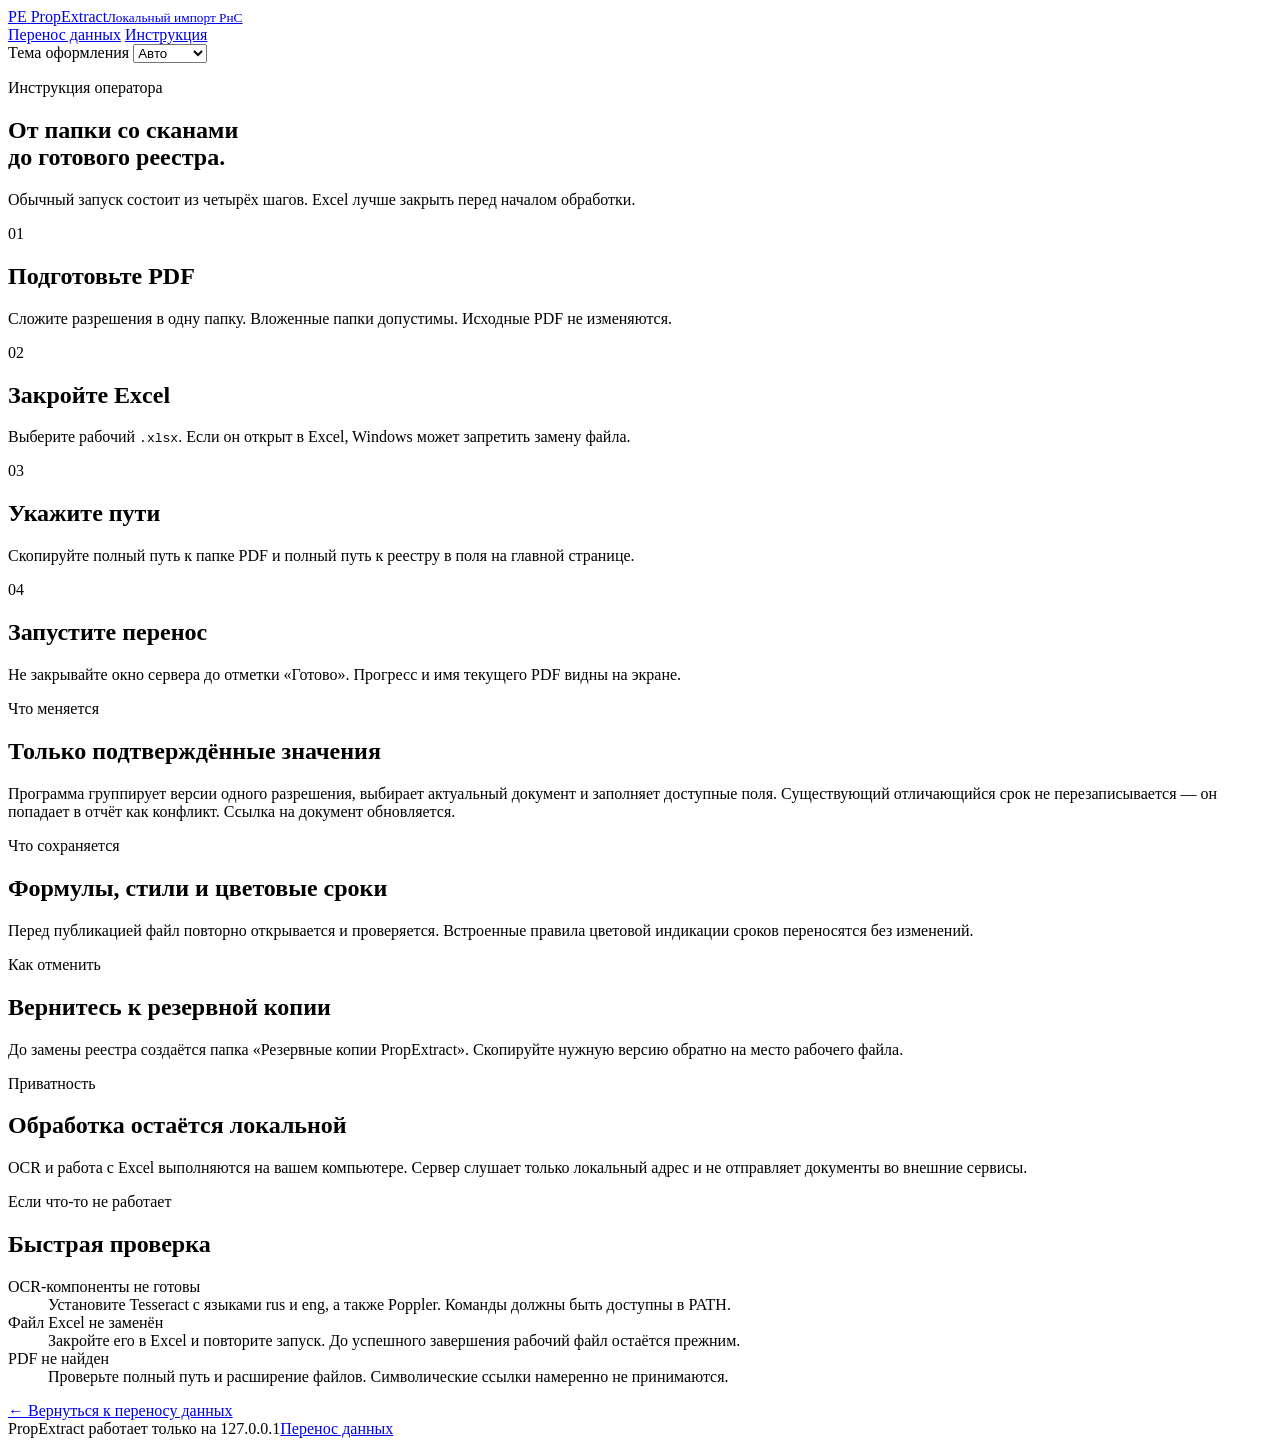
==== rns_import_server/static/help.html @ 09447021 "Build local PropExtract admin interface" ====
<!doctype html>
<html lang="ru" data-theme="auto">
<head>
  <meta charset="utf-8">
  <meta name="viewport" content="width=device-width, initial-scale=1">
  <meta name="color-scheme" content="light dark">
  <title>Инструкция — PropExtract</title>
  <link rel="stylesheet" href="/assets/app.css">
  <script src="/assets/app.js" defer></script>
</head>
<body>
  <header class="topbar">
    <a class="brand" href="/" aria-label="PropExtract, главная">
      <span class="brand-mark" aria-hidden="true">P<span>E</span></span>
      <span>PropExtract<small>Локальный импорт РнС</small></span>
    </a>
    <nav aria-label="Основная навигация">
      <a class="nav-link" href="/">Перенос данных</a>
      <a class="nav-link active" href="/help">Инструкция</a>
    </nav>
    <label class="theme-control">
      <span class="sr-only">Тема оформления</span>
      <select id="theme-select" aria-label="Тема оформления">
        <option value="auto">Авто</option>
        <option value="light">Светлая</option>
        <option value="dark">Тёмная</option>
      </select>
    </label>
  </header>

  <main class="shell help-shell">
    <section class="help-title">
      <p class="eyebrow">Инструкция оператора</p>
      <h1>От папки со сканами<br>до готового реестра.</h1>
      <p class="lead">Обычный запуск состоит из четырёх шагов. Excel лучше закрыть перед началом обработки.</p>
    </section>

    <section class="guide-grid" aria-label="Порядок работы">
      <article><span>01</span><h2>Подготовьте PDF</h2><p>Сложите разрешения в одну папку. Вложенные папки допустимы. Исходные PDF не изменяются.</p></article>
      <article><span>02</span><h2>Закройте Excel</h2><p>Выберите рабочий <code>.xlsx</code>. Если он открыт в Excel, Windows может запретить замену файла.</p></article>
      <article><span>03</span><h2>Укажите пути</h2><p>Скопируйте полный путь к папке PDF и полный путь к реестру в поля на главной странице.</p></article>
      <article><span>04</span><h2>Запустите перенос</h2><p>Не закрывайте окно сервера до отметки «Готово». Прогресс и имя текущего PDF видны на экране.</p></article>
    </section>

    <section class="explain-grid">
      <article class="explain-card">
        <p class="eyebrow">Что меняется</p>
        <h2>Только подтверждённые значения</h2>
        <p>Программа группирует версии одного разрешения, выбирает актуальный документ и заполняет доступные поля. Существующий отличающийся срок не перезаписывается — он попадает в отчёт как конфликт. Ссылка на документ обновляется.</p>
      </article>
      <article class="explain-card">
        <p class="eyebrow">Что сохраняется</p>
        <h2>Формулы, стили и цветовые сроки</h2>
        <p>Перед публикацией файл повторно открывается и проверяется. Встроенные правила цветовой индикации сроков переносятся без изменений.</p>
      </article>
      <article class="explain-card">
        <p class="eyebrow">Как отменить</p>
        <h2>Вернитесь к резервной копии</h2>
        <p>До замены реестра создаётся папка «Резервные копии PropExtract». Скопируйте нужную версию обратно на место рабочего файла.</p>
      </article>
      <article class="explain-card">
        <p class="eyebrow">Приватность</p>
        <h2>Обработка остаётся локальной</h2>
        <p>OCR и работа с Excel выполняются на вашем компьютере. Сервер слушает только локальный адрес и не отправляет документы во внешние сервисы.</p>
      </article>
    </section>

    <section class="troubleshooting">
      <div><p class="eyebrow">Если что-то не работает</p><h2>Быстрая проверка</h2></div>
      <dl>
        <dt>OCR-компоненты не готовы</dt><dd>Установите Tesseract с языками rus и eng, а также Poppler. Команды должны быть доступны в PATH.</dd>
        <dt>Файл Excel не заменён</dt><dd>Закройте его в Excel и повторите запуск. До успешного завершения рабочий файл остаётся прежним.</dd>
        <dt>PDF не найден</dt><dd>Проверьте полный путь и расширение файлов. Символические ссылки намеренно не принимаются.</dd>
      </dl>
    </section>

    <a class="back-button" href="/">← Вернуться к переносу данных</a>
  </main>

  <footer><span>PropExtract работает только на 127.0.0.1</span><a href="/">Перенос данных</a></footer>
</body>
</html>
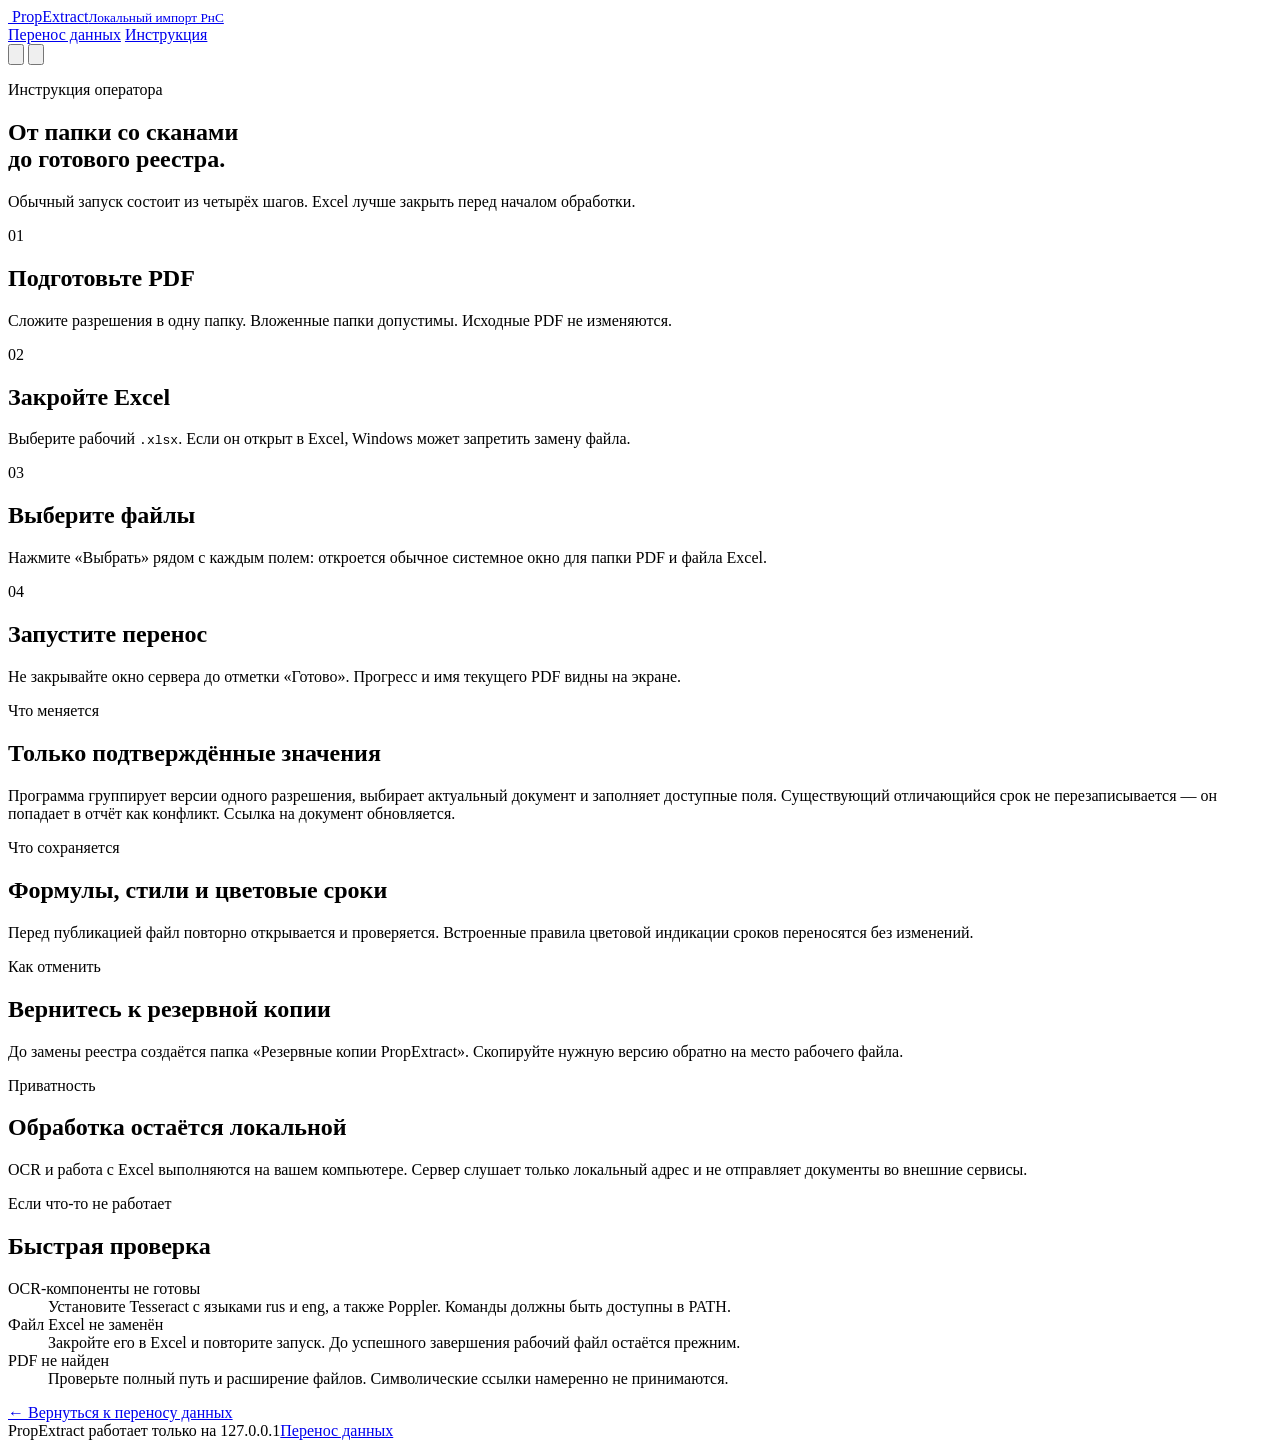
==== commit 0f398f3c: "Add native path pickers and refreshed branding" ====
--- a/rns_import_server/static/help.html
+++ b/rns_import_server/static/help.html
@@ -5,27 +5,28 @@
   <meta name="viewport" content="width=device-width, initial-scale=1">
   <meta name="color-scheme" content="light dark">
   <title>Инструкция — PropExtract</title>
+  <link rel="icon" href="/favicon.png" type="image/png">
   <link rel="stylesheet" href="/assets/app.css">
   <script src="/assets/app.js" defer></script>
 </head>
 <body>
   <header class="topbar">
     <a class="brand" href="/" aria-label="PropExtract, главная">
-      <span class="brand-mark" aria-hidden="true">P<span>E</span></span>
+      <img class="brand-mark" src="/assets/logo.png" alt="">
       <span>PropExtract<small>Локальный импорт РнС</small></span>
     </a>
     <nav aria-label="Основная навигация">
       <a class="nav-link" href="/">Перенос данных</a>
       <a class="nav-link active" href="/help">Инструкция</a>
     </nav>
-    <label class="theme-control">
-      <span class="sr-only">Тема оформления</span>
-      <select id="theme-select" aria-label="Тема оформления">
-        <option value="auto">Авто</option>
-        <option value="light">Светлая</option>
-        <option value="dark">Тёмная</option>
-      </select>
-    </label>
+    <div class="theme-control" role="group" aria-label="Тема оформления">
+      <button class="theme-button" type="button" data-theme-choice="light" aria-label="Светлая тема" title="Светлая тема">
+        <svg viewBox="0 0 24 24" aria-hidden="true"><circle cx="12" cy="12" r="4"></circle><path d="M12 2v2M12 20v2M4.93 4.93l1.42 1.42M17.65 17.65l1.42 1.42M2 12h2M20 12h2M4.93 19.07l1.42-1.42M17.65 6.35l1.42-1.42"></path></svg>
+      </button>
+      <button class="theme-button" type="button" data-theme-choice="dark" aria-label="Тёмная тема" title="Тёмная тема">
+        <svg viewBox="0 0 24 24" aria-hidden="true"><path d="M20.2 15.3A8.5 8.5 0 0 1 8.7 3.8 8.5 8.5 0 1 0 20.2 15.3Z"></path><path class="spark" d="m17.5 3 .45 1.05L19 4.5l-1.05.45L17.5 6l-.45-1.05L16 4.5l1.05-.45L17.5 3Z"></path></svg>
+      </button>
+    </div>
   </header>
 
   <main class="shell help-shell">
@@ -38,7 +39,7 @@
     <section class="guide-grid" aria-label="Порядок работы">
       <article><span>01</span><h2>Подготовьте PDF</h2><p>Сложите разрешения в одну папку. Вложенные папки допустимы. Исходные PDF не изменяются.</p></article>
       <article><span>02</span><h2>Закройте Excel</h2><p>Выберите рабочий <code>.xlsx</code>. Если он открыт в Excel, Windows может запретить замену файла.</p></article>
-      <article><span>03</span><h2>Укажите пути</h2><p>Скопируйте полный путь к папке PDF и полный путь к реестру в поля на главной странице.</p></article>
+      <article><span>03</span><h2>Выберите файлы</h2><p>Нажмите «Выбрать» рядом с каждым полем: откроется обычное системное окно для папки PDF и файла Excel.</p></article>
       <article><span>04</span><h2>Запустите перенос</h2><p>Не закрывайте окно сервера до отметки «Готово». Прогресс и имя текущего PDF видны на экране.</p></article>
     </section>
 
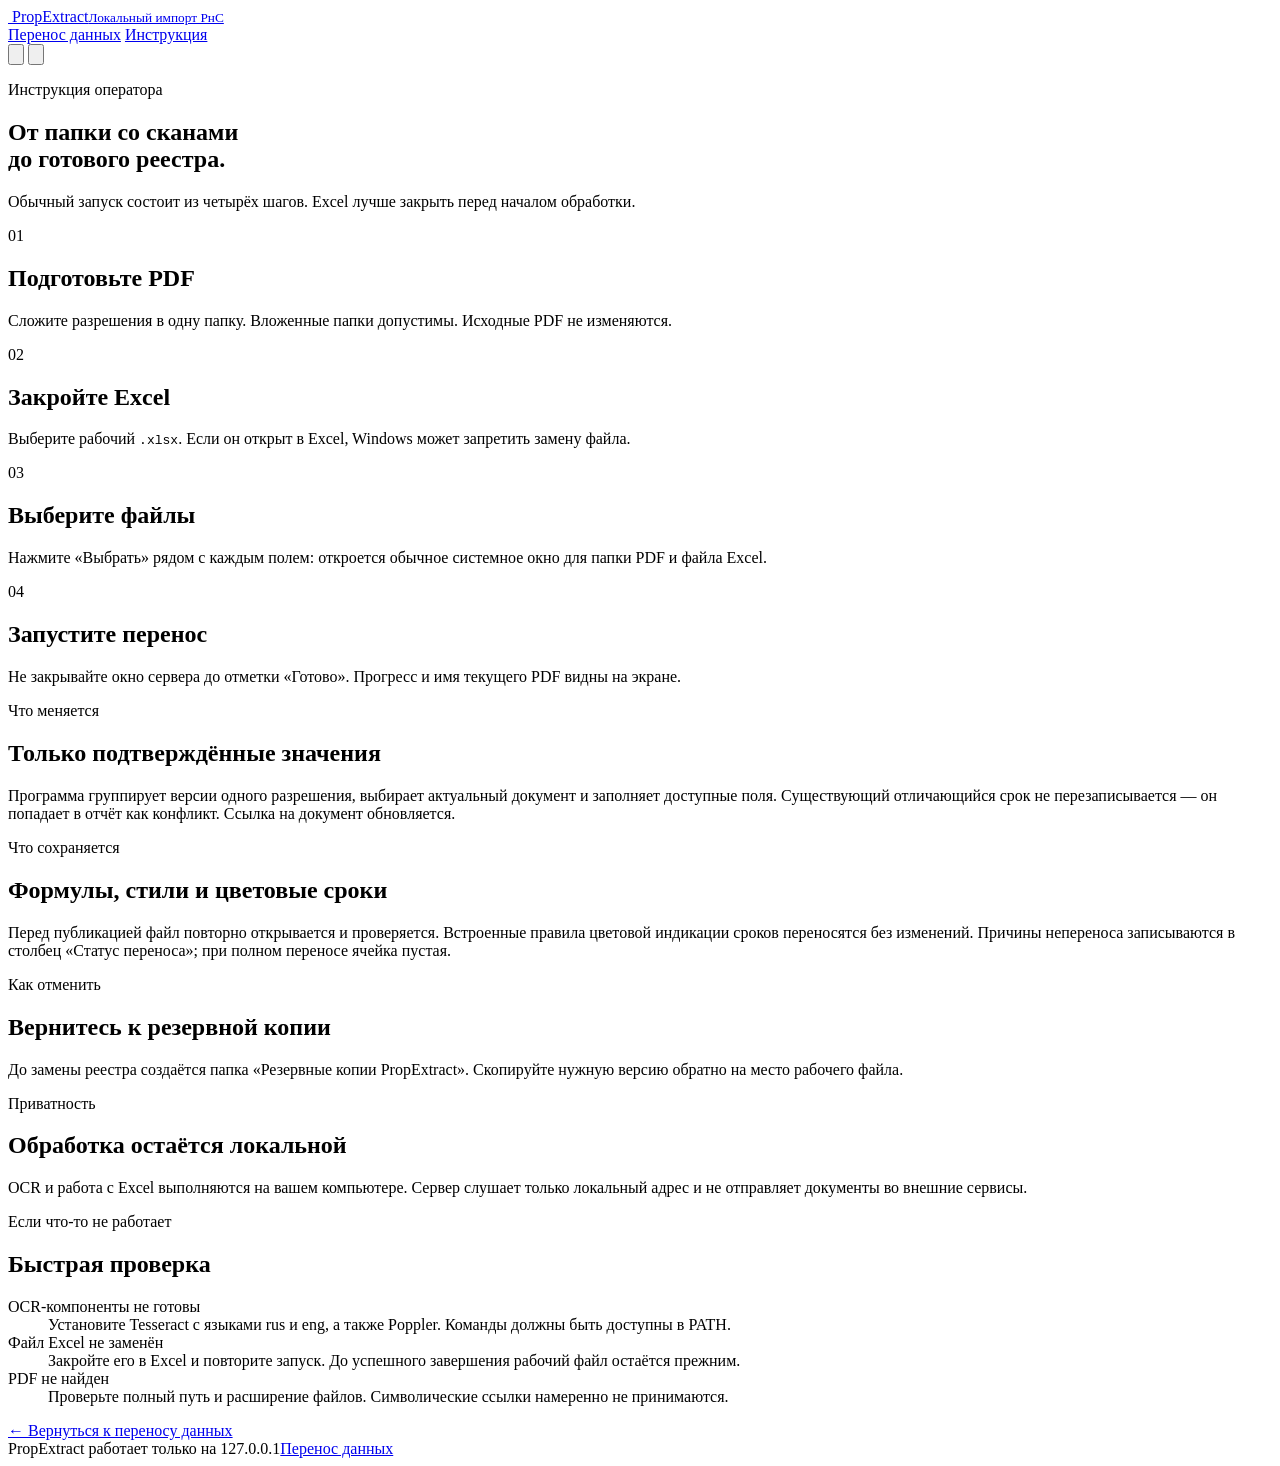
==== commit 22f3d3a4: "Write transfer issues to Excel and fix hero layout" ====
--- a/rns_import_server/static/help.html
+++ b/rns_import_server/static/help.html
@@ -52,7 +52,7 @@
       <article class="explain-card">
         <p class="eyebrow">Что сохраняется</p>
         <h2>Формулы, стили и цветовые сроки</h2>
-        <p>Перед публикацией файл повторно открывается и проверяется. Встроенные правила цветовой индикации сроков переносятся без изменений.</p>
+        <p>Перед публикацией файл повторно открывается и проверяется. Встроенные правила цветовой индикации сроков переносятся без изменений. Причины непереноса записываются в столбец «Статус переноса»; при полном переносе ячейка пустая.</p>
       </article>
       <article class="explain-card">
         <p class="eyebrow">Как отменить</p>
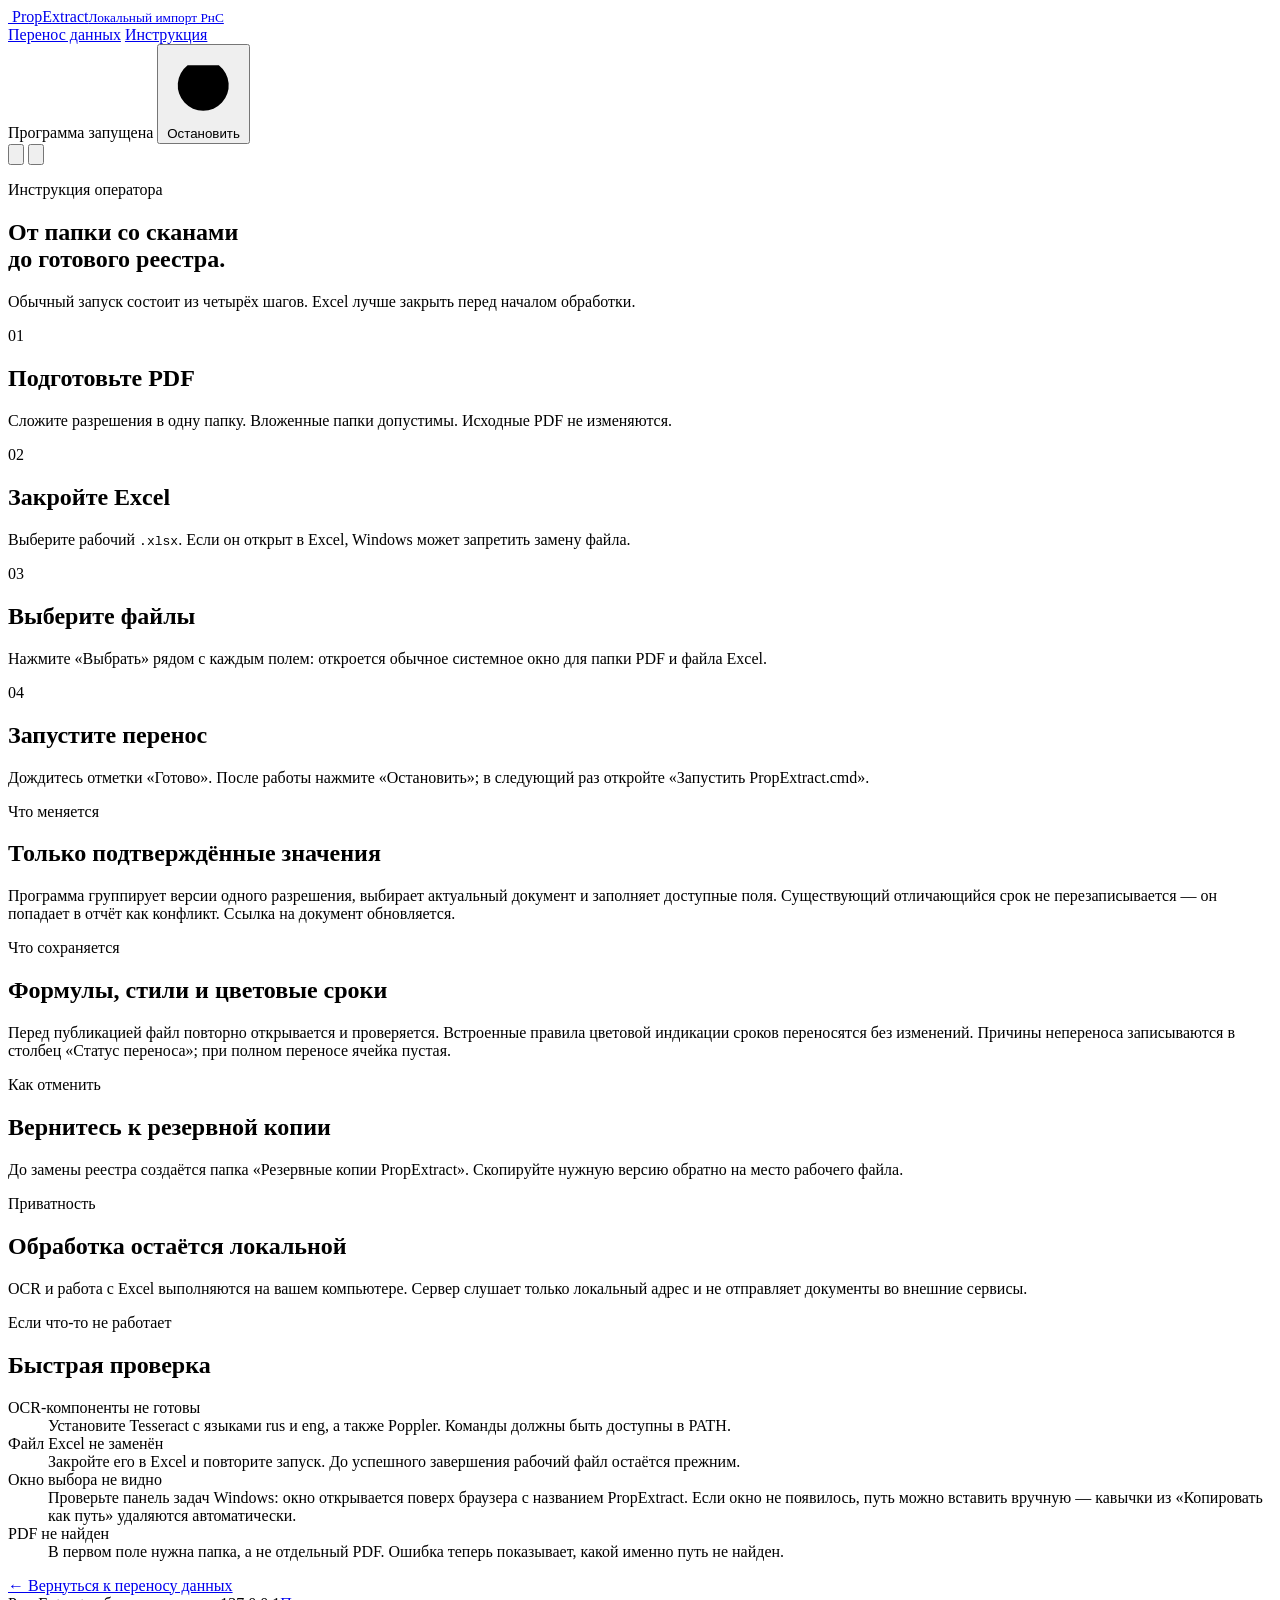
==== commit 194a448b: "Fix Windows picker paths and app lifecycle" ====
--- a/rns_import_server/static/help.html
+++ b/rns_import_server/static/help.html
@@ -19,13 +19,20 @@
       <a class="nav-link" href="/">Перенос данных</a>
       <a class="nav-link active" href="/help">Инструкция</a>
     </nav>
-    <div class="theme-control" role="group" aria-label="Тема оформления">
-      <button class="theme-button" type="button" data-theme-choice="light" aria-label="Светлая тема" title="Светлая тема">
-        <svg viewBox="0 0 24 24" aria-hidden="true"><circle cx="12" cy="12" r="4"></circle><path d="M12 2v2M12 20v2M4.93 4.93l1.42 1.42M17.65 17.65l1.42 1.42M2 12h2M20 12h2M4.93 19.07l1.42-1.42M17.65 6.35l1.42-1.42"></path></svg>
+    <div class="app-controls">
+      <span class="lifecycle-state"><span aria-hidden="true"></span>Программа запущена</span>
+      <button class="stop-button" type="button" data-shutdown aria-label="Остановить PropExtract" title="Остановить PropExtract">
+        <svg viewBox="0 0 24 24" aria-hidden="true"><path d="M12 3v9"></path><path d="M7.1 5.7a8 8 0 1 0 9.8 0"></path></svg>
+        <span>Остановить</span>
       </button>
-      <button class="theme-button" type="button" data-theme-choice="dark" aria-label="Тёмная тема" title="Тёмная тема">
-        <svg viewBox="0 0 24 24" aria-hidden="true"><path d="M20.2 15.3A8.5 8.5 0 0 1 8.7 3.8 8.5 8.5 0 1 0 20.2 15.3Z"></path><path class="spark" d="m17.5 3 .45 1.05L19 4.5l-1.05.45L17.5 6l-.45-1.05L16 4.5l1.05-.45L17.5 3Z"></path></svg>
-      </button>
+      <div class="theme-control" role="group" aria-label="Тема оформления">
+        <button class="theme-button" type="button" data-theme-choice="light" aria-label="Светлая тема" title="Светлая тема">
+          <svg viewBox="0 0 24 24" aria-hidden="true"><circle cx="12" cy="12" r="4"></circle><path d="M12 2v2M12 20v2M4.93 4.93l1.42 1.42M17.65 17.65l1.42 1.42M2 12h2M20 12h2M4.93 19.07l1.42-1.42M17.65 6.35l1.42-1.42"></path></svg>
+        </button>
+        <button class="theme-button" type="button" data-theme-choice="dark" aria-label="Тёмная тема" title="Тёмная тема">
+          <svg viewBox="0 0 24 24" aria-hidden="true"><path d="M20.2 15.3A8.5 8.5 0 0 1 8.7 3.8 8.5 8.5 0 1 0 20.2 15.3Z"></path><path class="spark" d="m17.5 3 .45 1.05L19 4.5l-1.05.45L17.5 6l-.45-1.05L16 4.5l1.05-.45L17.5 3Z"></path></svg>
+        </button>
+      </div>
     </div>
   </header>
 
@@ -40,7 +47,7 @@
       <article><span>01</span><h2>Подготовьте PDF</h2><p>Сложите разрешения в одну папку. Вложенные папки допустимы. Исходные PDF не изменяются.</p></article>
       <article><span>02</span><h2>Закройте Excel</h2><p>Выберите рабочий <code>.xlsx</code>. Если он открыт в Excel, Windows может запретить замену файла.</p></article>
       <article><span>03</span><h2>Выберите файлы</h2><p>Нажмите «Выбрать» рядом с каждым полем: откроется обычное системное окно для папки PDF и файла Excel.</p></article>
-      <article><span>04</span><h2>Запустите перенос</h2><p>Не закрывайте окно сервера до отметки «Готово». Прогресс и имя текущего PDF видны на экране.</p></article>
+      <article><span>04</span><h2>Запустите перенос</h2><p>Дождитесь отметки «Готово». После работы нажмите «Остановить»; в следующий раз откройте «Запустить PropExtract.cmd».</p></article>
     </section>
 
     <section class="explain-grid">
@@ -71,7 +78,8 @@
       <dl>
         <dt>OCR-компоненты не готовы</dt><dd>Установите Tesseract с языками rus и eng, а также Poppler. Команды должны быть доступны в PATH.</dd>
         <dt>Файл Excel не заменён</dt><dd>Закройте его в Excel и повторите запуск. До успешного завершения рабочий файл остаётся прежним.</dd>
-        <dt>PDF не найден</dt><dd>Проверьте полный путь и расширение файлов. Символические ссылки намеренно не принимаются.</dd>
+        <dt>Окно выбора не видно</dt><dd>Проверьте панель задач Windows: окно открывается поверх браузера с названием PropExtract. Если окно не появилось, путь можно вставить вручную — кавычки из «Копировать как путь» удаляются автоматически.</dd>
+        <dt>PDF не найден</dt><dd>В первом поле нужна папка, а не отдельный PDF. Ошибка теперь показывает, какой именно путь не найден.</dd>
       </dl>
     </section>
 
@@ -79,5 +87,14 @@
   </main>
 
   <footer><span>PropExtract работает только на 127.0.0.1</span><a href="/">Перенос данных</a></footer>
+  <div id="toast" class="toast" role="status" hidden></div>
+  <section id="shutdown-screen" class="shutdown-screen" role="status" hidden>
+    <div class="shutdown-card">
+      <span class="shutdown-icon" aria-hidden="true"><svg viewBox="0 0 24 24"><path d="M12 3v9"></path><path d="M7.1 5.7a8 8 0 1 0 9.8 0"></path></svg></span>
+      <p class="eyebrow">Работа завершена</p>
+      <h2>PropExtract остановлен</h2>
+      <p>Эту вкладку можно закрыть. Для нового запуска дважды нажмите <code>Запустить PropExtract.cmd</code>.</p>
+    </div>
+  </section>
 </body>
 </html>
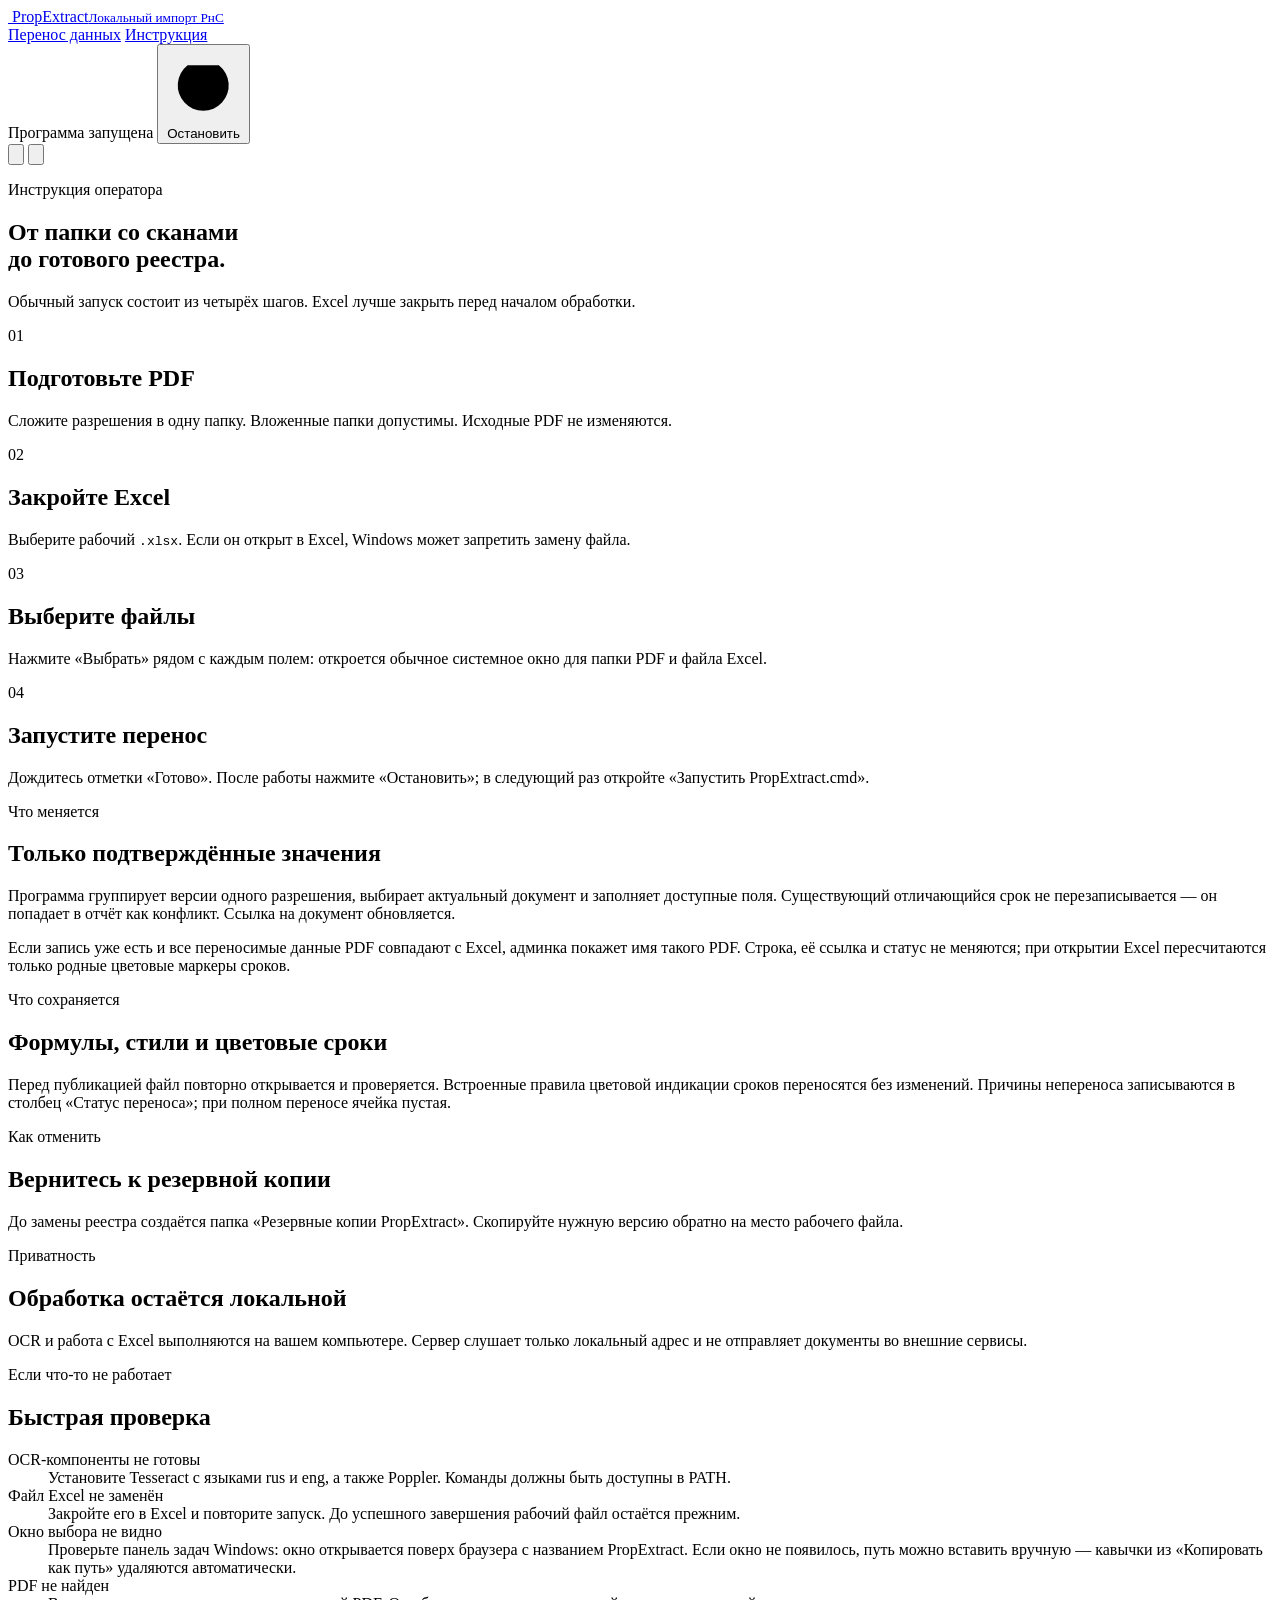
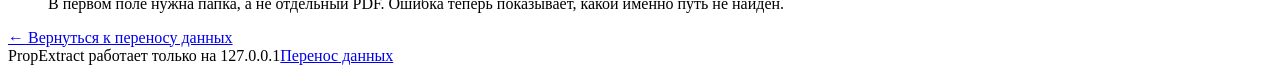
==== commit 255d73c4: "Report records already present in Excel" ====
--- a/rns_import_server/static/help.html
+++ b/rns_import_server/static/help.html
@@ -55,6 +55,7 @@
         <p class="eyebrow">Что меняется</p>
         <h2>Только подтверждённые значения</h2>
         <p>Программа группирует версии одного разрешения, выбирает актуальный документ и заполняет доступные поля. Существующий отличающийся срок не перезаписывается — он попадает в отчёт как конфликт. Ссылка на документ обновляется.</p>
+        <p>Если запись уже есть и все переносимые данные PDF совпадают с Excel, админка покажет имя такого PDF. Строка, её ссылка и статус не меняются; при открытии Excel пересчитаются только родные цветовые маркеры сроков.</p>
       </article>
       <article class="explain-card">
         <p class="eyebrow">Что сохраняется</p>
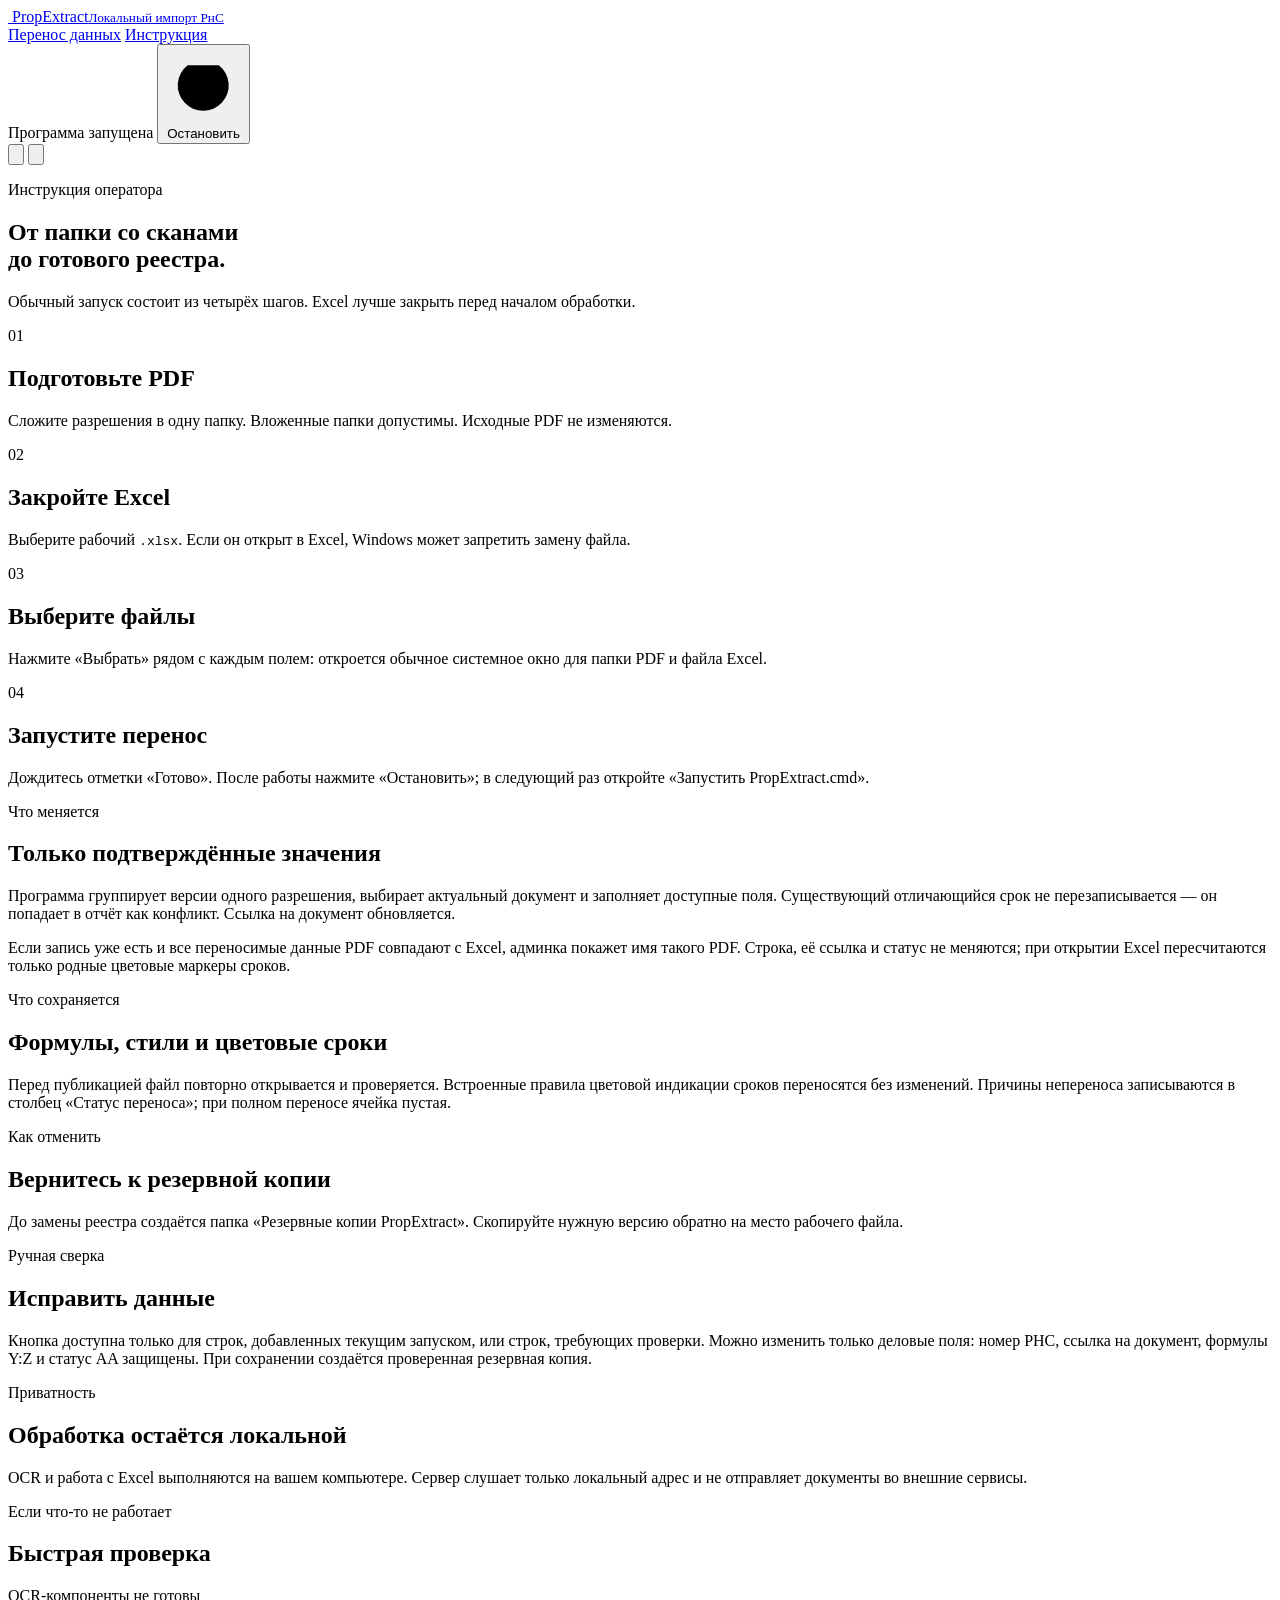
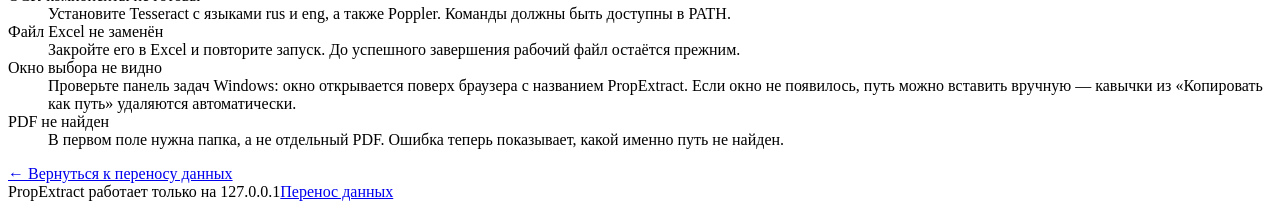
==== commit ecab3cf2: "Add safe admin row editing and OCR recovery" ====
--- a/rns_import_server/static/help.html
+++ b/rns_import_server/static/help.html
@@ -68,6 +68,11 @@
         <p>До замены реестра создаётся папка «Резервные копии PropExtract». Скопируйте нужную версию обратно на место рабочего файла.</p>
       </article>
       <article class="explain-card">
+        <p class="eyebrow">Ручная сверка</p>
+        <h2>Исправить данные</h2>
+        <p>Кнопка доступна только для строк, добавленных текущим запуском, или строк, требующих проверки. Можно изменить только деловые поля: номер РНС, ссылка на документ, формулы Y:Z и статус AA защищены. При сохранении создаётся проверенная резервная копия.</p>
+      </article>
+      <article class="explain-card">
         <p class="eyebrow">Приватность</p>
         <h2>Обработка остаётся локальной</h2>
         <p>OCR и работа с Excel выполняются на вашем компьютере. Сервер слушает только локальный адрес и не отправляет документы во внешние сервисы.</p>
